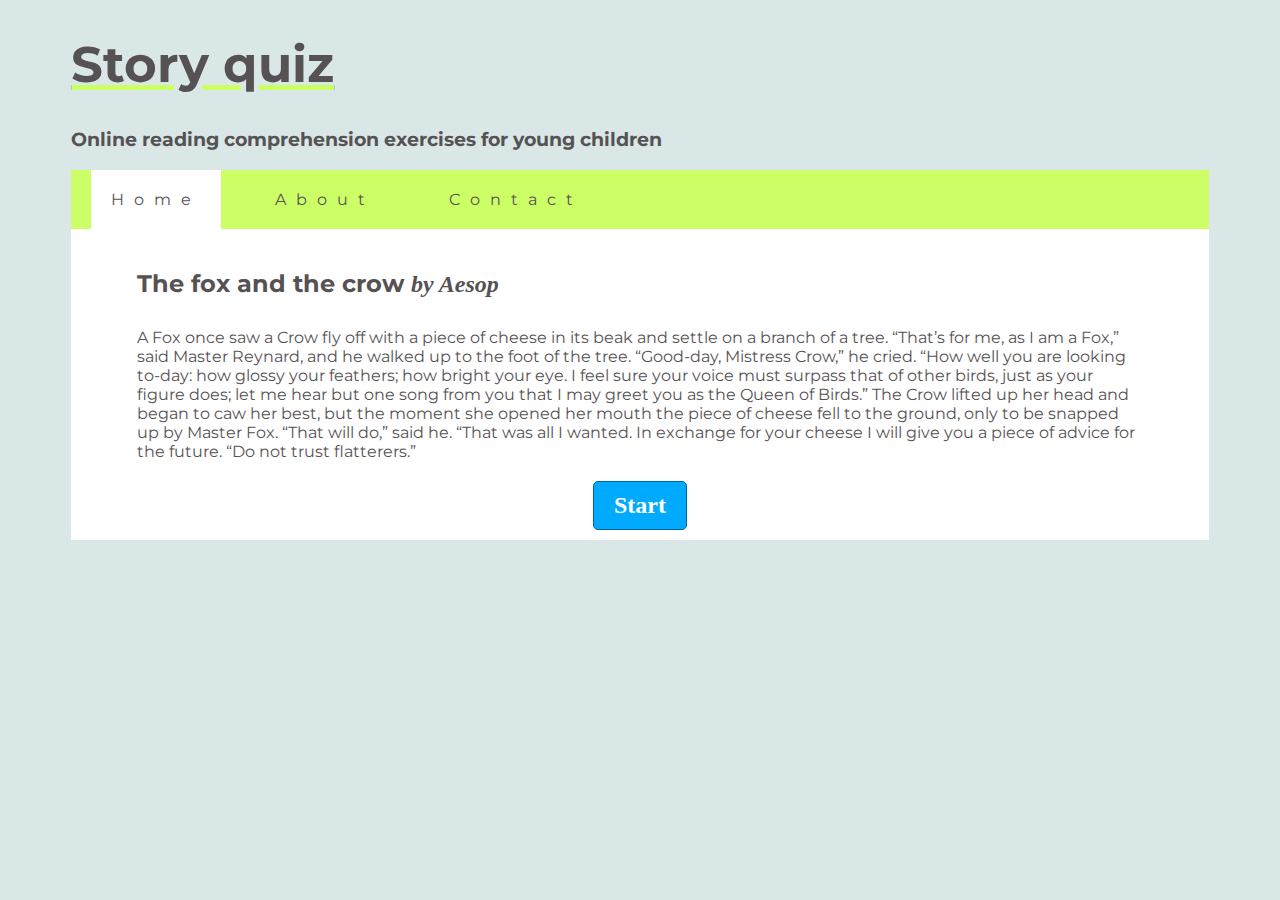
==== index.html @ fb493b4b "Add basic html structure and css styling" ====
<!DOCTYPE html>
<html lang="en">
<head>
  <meta charset="UTF-8">
  <meta name="viewport" content="width=device-width, initial-scale=1.0">
  <meta http-equiv="X-UA-Compatible" content="ie=edge">
  <link href="assets/CSS/stylesheet.css" rel="stylesheet">
  <script defer src="assets/javascript/script.js"></script>
  <link href="https://fonts.googleapis.com/css2?family=Montserrat:wght@400;500;700&display=swap" rel="stylesheet">

  <title>Story quiz</title>
</head>
<body>

  <div class="logo">
    <a href="index.html"><h1>Story quiz</h1></a>
    <h3>Online reading comprehension exercises for young children</h3>
  </div>
  <div id="nav">
    <ul>
    <li><a class="active" href="index.html">Home</a></li>
    <li><a href="about.html">About</a></li>
    <li><a href="contact.html">Contact</a></li>
  </ul>
  </div>

  <div class="storytext">
    <h2>The fox and the crow <i>by Aesop</i></h2>
    <p>
      A Fox once saw a Crow fly off with a piece of cheese in its beak and settle on a branch of a tree. “That’s for me, as I am a Fox,” said Master Reynard, and he walked up to the foot of the tree. “Good-day, Mistress Crow,” he cried. “How well you are looking to-day: how glossy your feathers; how bright your eye. I feel sure your voice must surpass that of other birds, just as your figure does; let me hear but one song from you that I may greet you as the Queen of Birds.” The Crow lifted up her head and began to caw her best, but the moment she opened her mouth the piece of cheese fell to the ground, only to be snapped up by Master Fox. “That will do,” said he. “That was all I wanted. In exchange for your cheese I will give you a piece of advice for the future.

      “Do not trust flatterers.”</p>
  </div>

  <div class="container">
    <div id="question-container" class="hide">
      <div id="question">Question</div>
      <div id="answer-buttons" class="btn-grid">
        <button class="btn">Answer 1</button>
        <button class="btn">Answer 2</button>
        <button class="btn">Answer 3</button>
        <button class="btn">Answer 4</button>
      </div>
    </div>
    <div class="controls">
      <button id="start-btn" class="start-btn btn">Start</button>
      <button id="next-btn" class="next-btn btn hide">Next</button>
    </div>
  </div>
</body>
</html>
---- assets/CSS/stylesheet.css ----
@import url('https://fonts.googleapis.com/css2?family=Montserrat:wght@400;500;700&display=swap');

/* Color palette:
orange: #ED6A5A
light blue: #D9E7E6
dark blue: #5CA4A9
dark grey: #565254
green: #CCFF66
*/

body {
  font-family: 'Montserrat', sans-serif;
  background-color: #D9E7E6;
  color: #565254;
}

.logo{
  margin: 0 auto;
  max-width:90%;
}

h1{
  font-family: 'Montserrat', sans-serif;
  text-decoration: underline;
  text-decoration-color: #CCFF66;
  color:#565254;
  font-size:50px;
}

h2, h3, p{
  font-family: 'Montserrat', sans-serif;
}

/* Nav */

ul {
  background-color:#CCFF66;
  margin: 0 auto;
  border: 0;
  width:90%;
  padding: 20px;
}

li {
  display: inline;
  margin-right:30px;
  letter-spacing: 10px;
}

ul a {
  font-family: 'Montserrat', sans-serif;
  text-decoration: none;
  color:#565254;
  padding:20px;
}
ul a:hover {
  text-decoration: none;
  color:#5CA4A9;
}

.active {
  background-color: white;
}

/* story */

.storytext h2, p{
  font-family: 'Montserrat', sans-serif;
  padding-top:30px;
  margin: 0 auto;
  max-width:90%;
}

.storytext{
  font-family: 'Montserrat', sans-serif;
  max-width: 90%;
  background-color: white;
  padding: 10px;
  margin: 0 auto;
}

/* quiz */

*, *::before, *::after {
  box-sizing: border-box;
  font-family: Gotham Rounded;
}
  
  :root {
    --hue-neutral: 200;
    --hue-wrong: 0;
    --hue-correct: 145;
  }
  
  body.correct {
    --hue: var(--hue-correct);
  }
  
  body.wrong {
    --hue: var(--hue-wrong);
  }
  
  .container {
    background-color: white;
    padding: 10px;
    border: #000;
    margin: 0 auto;
    max-width:90%;
  }
  
  .btn-grid {
    display: grid;
    grid-template-columns: repeat(2, auto);
    gap: 10px;
    margin: 20px 0;
  }
  
  .btn {
    --hue: var(--hue-neutral);
    border: 1px solid hsl(var(--hue), 100%, 30%);
    background-color: hsl(var(--hue), 100%, 50%);
    border-radius: 5px;
    padding: 5px 10px;
    color: white;
    outline: none;
  }
  
  .btn:hover {
    border-color: black;
  }
  
  .btn.correct {
    --hue: var(--hue-correct);
    color: black;
  }
  
  .btn.wrong {
    --hue: var(--hue-wrong);
  }
  
  .start-btn, .next-btn {
    font-size: 1.5rem;
    font-weight: bold;
    padding: 10px 20px;
  }
  
  .controls {
    display: flex;
    justify-content: center;
    align-items: center;
  }
  
  .hide {
    display: none;
  }

  /* Form */

.signup-form {
  max-width: 90%;
  background-color: white;
  padding: 10px;
  margin: 0 auto;
}

label {
  font-family: 'Montserrat', sans-serif;
}

.text-input {
  font-family: 'Montserrat', sans-serif;
  width: 100%;
  height: 25px;
  margin: 5px 0 20px;
  border: 1px solid #565254;
}
.text-input:hover{
  border-color: #5CA4A9;
}

.join-button{
  font-family: 'Montserrat', sans-serif;
  margin-top: 20px;
  padding: 15px 32px 15px 32px;
  text-align: center;
  font-size: 100%;
  background-color: #CCFF66;
  color: #565254;
}

.join-button:hover{
  background-color: #565254;
  color:#fff;
}

#thankyou {
  height: 400px;
  width: 100%;
  overflow: hidden;
  position: relative;
  padding-left:50px;
  padding-top: 50px;
}
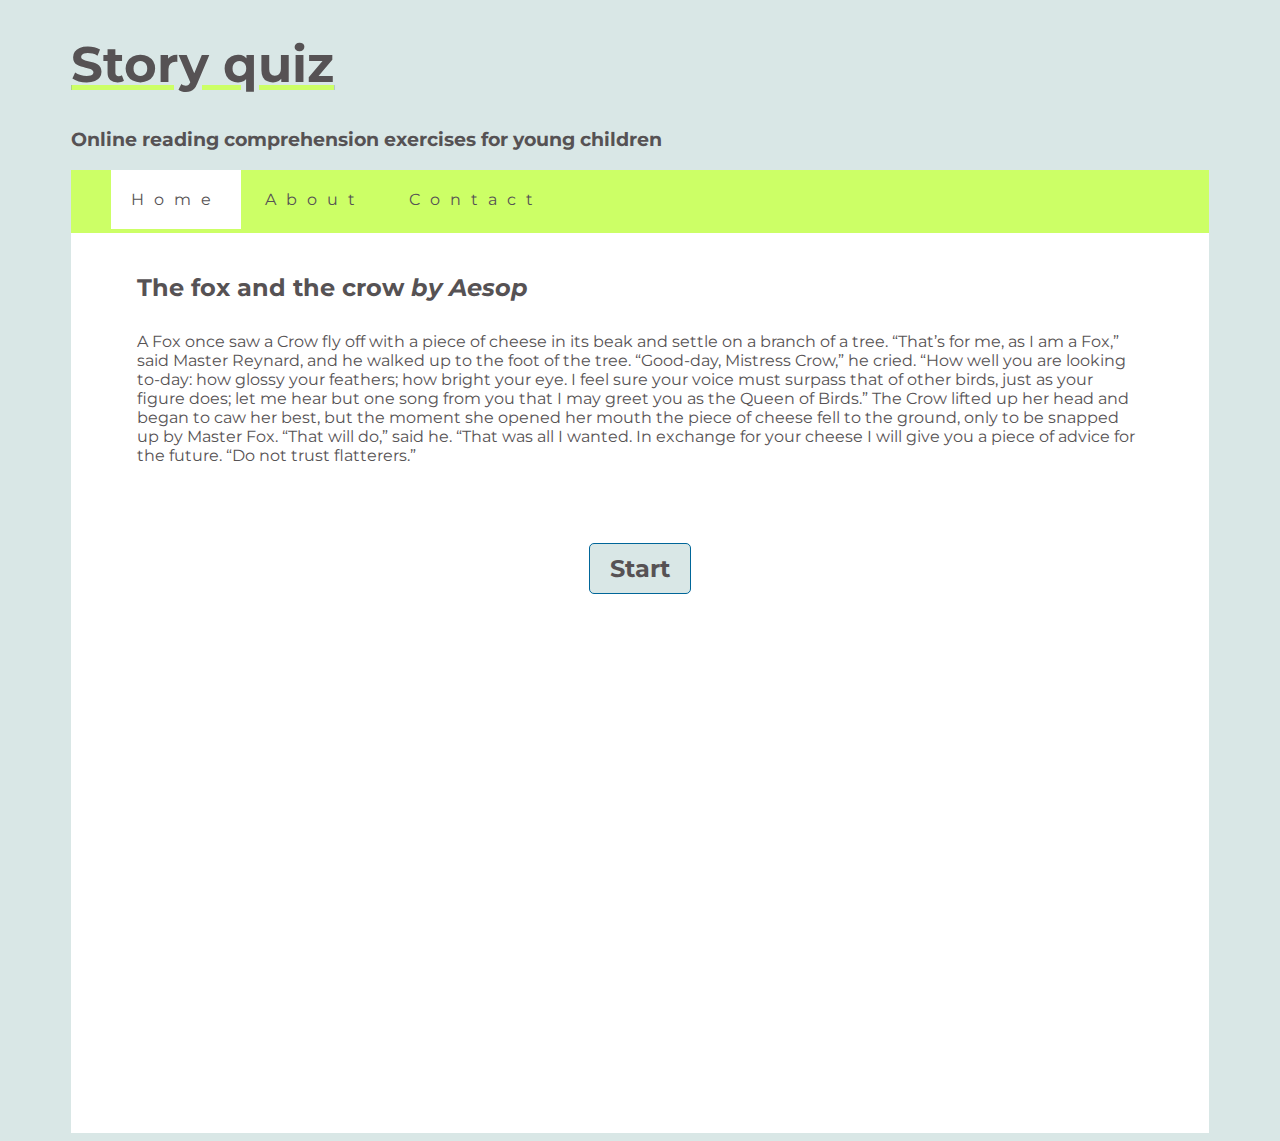
==== commit 956b54c7: "Add end button and stop quiz loop" ====
--- a/index.html
+++ b/index.html
@@ -24,12 +24,13 @@
   </ul>
   </div>
 
-  <div class="storytext">
+  <div class="container2">
     <h2>The fox and the crow <i>by Aesop</i></h2>
     <p>
       A Fox once saw a Crow fly off with a piece of cheese in its beak and settle on a branch of a tree. “That’s for me, as I am a Fox,” said Master Reynard, and he walked up to the foot of the tree. “Good-day, Mistress Crow,” he cried. “How well you are looking to-day: how glossy your feathers; how bright your eye. I feel sure your voice must surpass that of other birds, just as your figure does; let me hear but one song from you that I may greet you as the Queen of Birds.” The Crow lifted up her head and began to caw her best, but the moment she opened her mouth the piece of cheese fell to the ground, only to be snapped up by Master Fox. “That will do,” said he. “That was all I wanted. In exchange for your cheese I will give you a piece of advice for the future.
 
-      “Do not trust flatterers.”</p>
+      “Do not trust flatterers.”
+    </p>
   </div>
 
   <div class="container">
@@ -45,7 +46,12 @@
     <div class="controls">
       <button id="start-btn" class="start-btn btn">Start</button>
       <button id="next-btn" class="next-btn btn hide">Next</button>
+      <button id="end-btn" class="end-btn btn hide">Submit</button>
     </div>
   </div>
+  <div class="container">
+    <div id="result-container" class="hide">
+      <div id="result">Results</div>
+    </div>
 </body>
 </html>--- a/assets/CSS/stylesheet.css
+++ b/assets/CSS/stylesheet.css
@@ -27,7 +27,7 @@
   font-size:50px;
 }
 
-h2, h3, p{
+h2, h3, p {
   font-family: 'Montserrat', sans-serif;
 }
 
@@ -35,15 +35,12 @@
 
 ul {
   background-color:#CCFF66;
-  margin: 0 auto;
-  border: 0;
-  width:90%;
-  padding: 20px;
+  width: 90%;
+  margin: 0 auto;
 }
 
 li {
-  display: inline;
-  margin-right:30px;
+  display: inline-block;
   letter-spacing: 10px;
 }
 
@@ -52,6 +49,8 @@
   text-decoration: none;
   color:#565254;
   padding:20px;
+  display: inline-block;
+  float:left;
 }
 ul a:hover {
   text-decoration: none;
@@ -60,30 +59,61 @@
 
 .active {
   background-color: white;
+
+}
+
+@media screen and (max-width: 600px) {
+  ul {
+    float: none;
+  }
+  ul li {
+    display:flex;
+  }
+  .active {
+    background-color: white;
+
+  }
 }
 
 /* story */
 
-.storytext h2, p{
+.container2 h2, p{
   font-family: 'Montserrat', sans-serif;
   padding-top:30px;
   margin: 0 auto;
   max-width:90%;
 }
 
-.storytext{
+.container2{
   font-family: 'Montserrat', sans-serif;
   max-width: 90%;
   background-color: white;
   padding: 10px;
   margin: 0 auto;
+  min-height: 300px;
+}
+
+.container3 h2, p{
+  font-family: 'Montserrat', sans-serif;
+  padding-top:30px;
+  margin: 0 auto;
+  max-width:90%;
+}
+
+.container3{
+  font-family: 'Montserrat', sans-serif;
+  max-width: 90%;
+  background-color: white;
+  padding: 10px;
+  margin: 0 auto;
+  min-height: 600px;
 }
 
 /* quiz */
 
 *, *::before, *::after {
   box-sizing: border-box;
-  font-family: Gotham Rounded;
+  font-family: 'Montserrat', sans-serif;
 }
   
   :root {
@@ -105,23 +135,26 @@
     padding: 10px;
     border: #000;
     margin: 0 auto;
-    max-width:90%;
+    max-width: 90%;
+    min-height: 300px;
+    text-align: center;
   }
   
   .btn-grid {
     display: grid;
     grid-template-columns: repeat(2, auto);
     gap: 10px;
-    margin: 20px 0;
+    margin: auto;
+    max-inline-size: 90%;
   }
   
   .btn {
     --hue: var(--hue-neutral);
     border: 1px solid hsl(var(--hue), 100%, 30%);
-    background-color: hsl(var(--hue), 100%, 50%);
+    background-color: #D9E7E6;
     border-radius: 5px;
     padding: 5px 10px;
-    color: white;
+    color: #565254;
     outline: none;
   }
   
@@ -138,7 +171,7 @@
     --hue: var(--hue-wrong);
   }
   
-  .start-btn, .next-btn {
+  .start-btn, .next-btn, .end-btn {
     font-size: 1.5rem;
     font-weight: bold;
     padding: 10px 20px;
@@ -153,6 +186,33 @@
   .hide {
     display: none;
   }
+
+  /* About */
+
+  .about {
+    font-size: x-large;
+    color:#fff;
+    background-color:rgba(86, 82, 84, 0.5);
+    padding: 20px;
+    position: absolute;
+    top: 50%;
+    left: 50%;
+    transform: translate(-50%, -100%);
+  }
+
+  .picture {
+    position: relative;
+    display: inline-block;
+}
+
+@media screen and (max-width: 600px) {
+  .about {
+    position: absolute;
+    top: 100%;
+    left: 50%;
+    transform: translate(-50%, -100%);
+  }
+}
 
   /* Form */
 
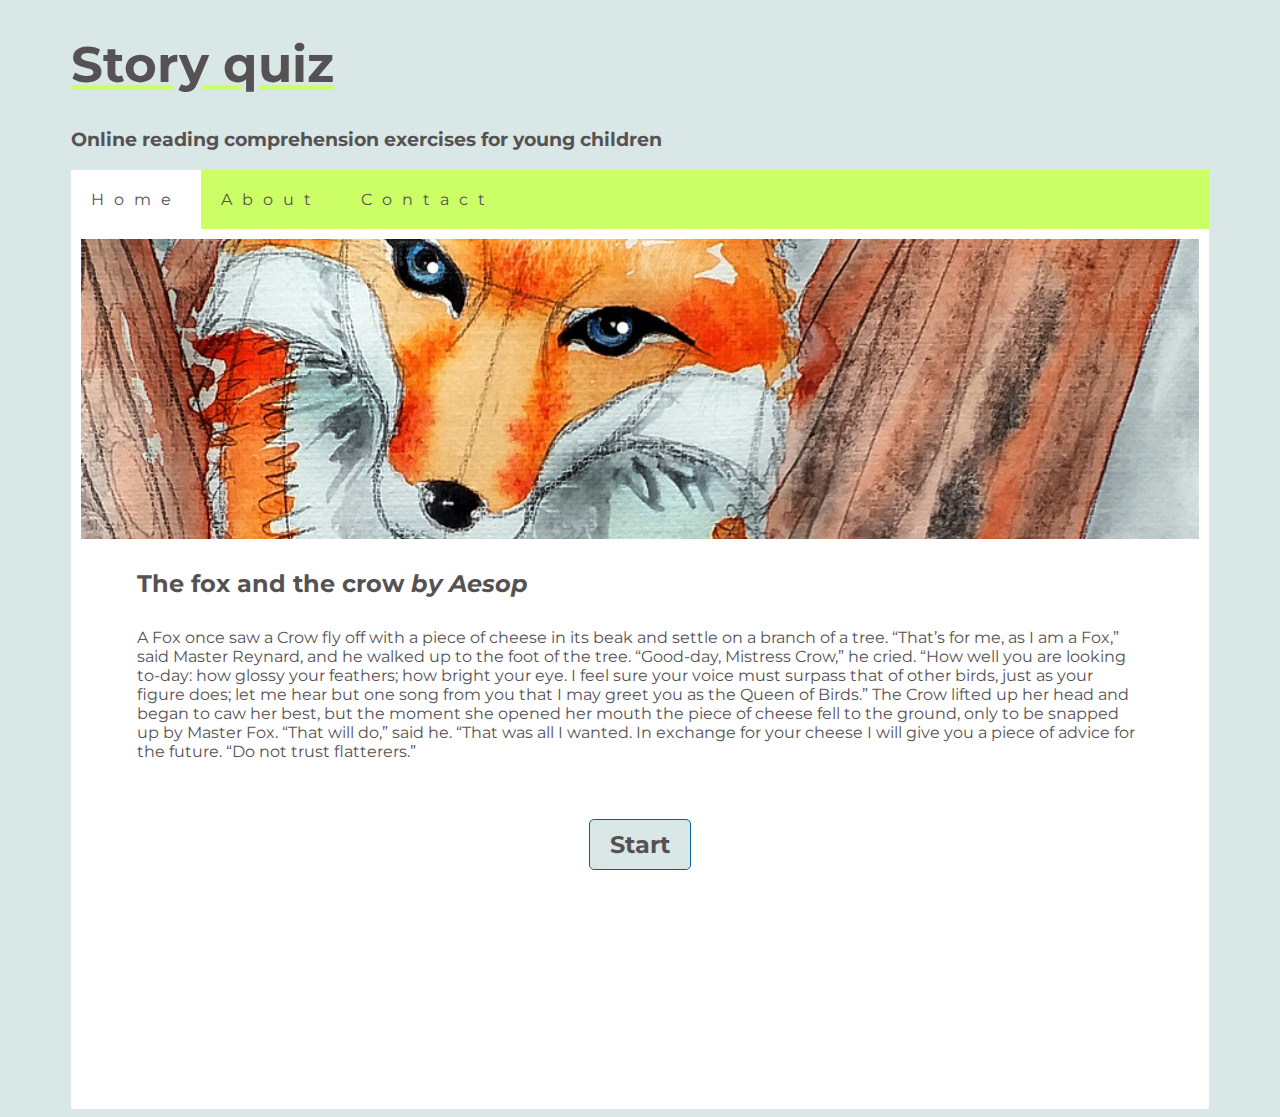
==== commit c749b0f9: "Change cover image" ====
--- a/index.html
+++ b/index.html
@@ -25,33 +25,34 @@
   </div>
 
   <div class="container2">
+    <div class="center">
+    </div>
     <h2>The fox and the crow <i>by Aesop</i></h2>
     <p>
       A Fox once saw a Crow fly off with a piece of cheese in its beak and settle on a branch of a tree. “That’s for me, as I am a Fox,” said Master Reynard, and he walked up to the foot of the tree. “Good-day, Mistress Crow,” he cried. “How well you are looking to-day: how glossy your feathers; how bright your eye. I feel sure your voice must surpass that of other birds, just as your figure does; let me hear but one song from you that I may greet you as the Queen of Birds.” The Crow lifted up her head and began to caw her best, but the moment she opened her mouth the piece of cheese fell to the ground, only to be snapped up by Master Fox. “That will do,” said he. “That was all I wanted. In exchange for your cheese I will give you a piece of advice for the future.
 
       “Do not trust flatterers.”
     </p>
+    <br>
+    <br>
   </div>
 
   <div class="container">
     <div id="question-container" class="hide">
-      <div id="question">Question</div>
+      <div id="question" style="font-weight:bold"></div>
+      <br>
       <div id="answer-buttons" class="btn-grid">
-        <button class="btn">Answer 1</button>
-        <button class="btn">Answer 2</button>
-        <button class="btn">Answer 3</button>
-        <button class="btn">Answer 4</button>
+        <button class="btn q-btn">Answer 1</button>
+        <button class="btn q-btn">Answer 2</button>
+        <button class="btn q-btn">Answer 3</button>
+        <button class="btn q-btn">Answer 4</button>
       </div>
     </div>
     <div class="controls">
       <button id="start-btn" class="start-btn btn">Start</button>
       <button id="next-btn" class="next-btn btn hide">Next</button>
-      <button id="end-btn" class="end-btn btn hide">Submit</button>
+      <button id="end-btn" class="end-btn btn hide">End</button>
     </div>
   </div>
-  <div class="container">
-    <div id="result-container" class="hide">
-      <div id="result">Results</div>
-    </div>
 </body>
 </html>--- a/assets/CSS/stylesheet.css
+++ b/assets/CSS/stylesheet.css
@@ -31,26 +31,56 @@
   font-family: 'Montserrat', sans-serif;
 }
 
+a {
+  text-decoration: none;
+  color:#5CA4A9;
+}
+
+a:hover {
+  text-decoration: none;
+  color:#ED6A5A;
+}
+
+.cover img{
+  width: 100%;
+  max-height: 300px;
+  object-fit:cover;
+  object-position: top;
+}
+
+.center {
+  width: 100%;
+  height: 300px;
+  background-size: 150%;
+  background-position: 65% 35%;
+  background-repeat: no-repeat;
+  background-image: url('../images/fox.jpg');
+}
+
 /* Nav */
 
 ul {
+  list-style-type: none;
+  margin: 0 auto;
+  padding: 0;
+  border: 0;
+  overflow: hidden;
+  width: 90%;
   background-color:#CCFF66;
-  width: 90%;
-  margin: 0 auto;
 }
 
 li {
-  display: inline-block;
+  float: left;
   letter-spacing: 10px;
+  background-color:#CCFF66;
 }
 
 ul a {
-  font-family: 'Montserrat', sans-serif;
+  display: block;
+  padding: 8px;
+  padding:20px;
   text-decoration: none;
   color:#565254;
-  padding:20px;
-  display: inline-block;
-  float:left;
 }
 ul a:hover {
   text-decoration: none;
@@ -59,19 +89,11 @@
 
 .active {
   background-color: white;
-
 }
 
 @media screen and (max-width: 600px) {
-  ul {
+  li {
     float: none;
-  }
-  ul li {
-    display:flex;
-  }
-  .active {
-    background-color: white;
-
   }
 }
 
@@ -156,6 +178,7 @@
     padding: 5px 10px;
     color: #565254;
     outline: none;
+    margin-bottom: 10px;
   }
   
   .btn:hover {
@@ -191,27 +214,15 @@
 
   .about {
     font-size: x-large;
-    color:#fff;
-    background-color:rgba(86, 82, 84, 0.5);
+    color: #565254;
     padding: 20px;
-    position: absolute;
-    top: 50%;
-    left: 50%;
-    transform: translate(-50%, -100%);
-  }
-
-  .picture {
-    position: relative;
-    display: inline-block;
-}
-
-@media screen and (max-width: 600px) {
-  .about {
-    position: absolute;
-    top: 100%;
-    left: 50%;
-    transform: translate(-50%, -100%);
-  }
+  }
+
+  .picture img{
+    width: 100%;
+    height: 300px;
+    object-fit: cover;
+    object-position: center;
 }
 
   /* Form */
